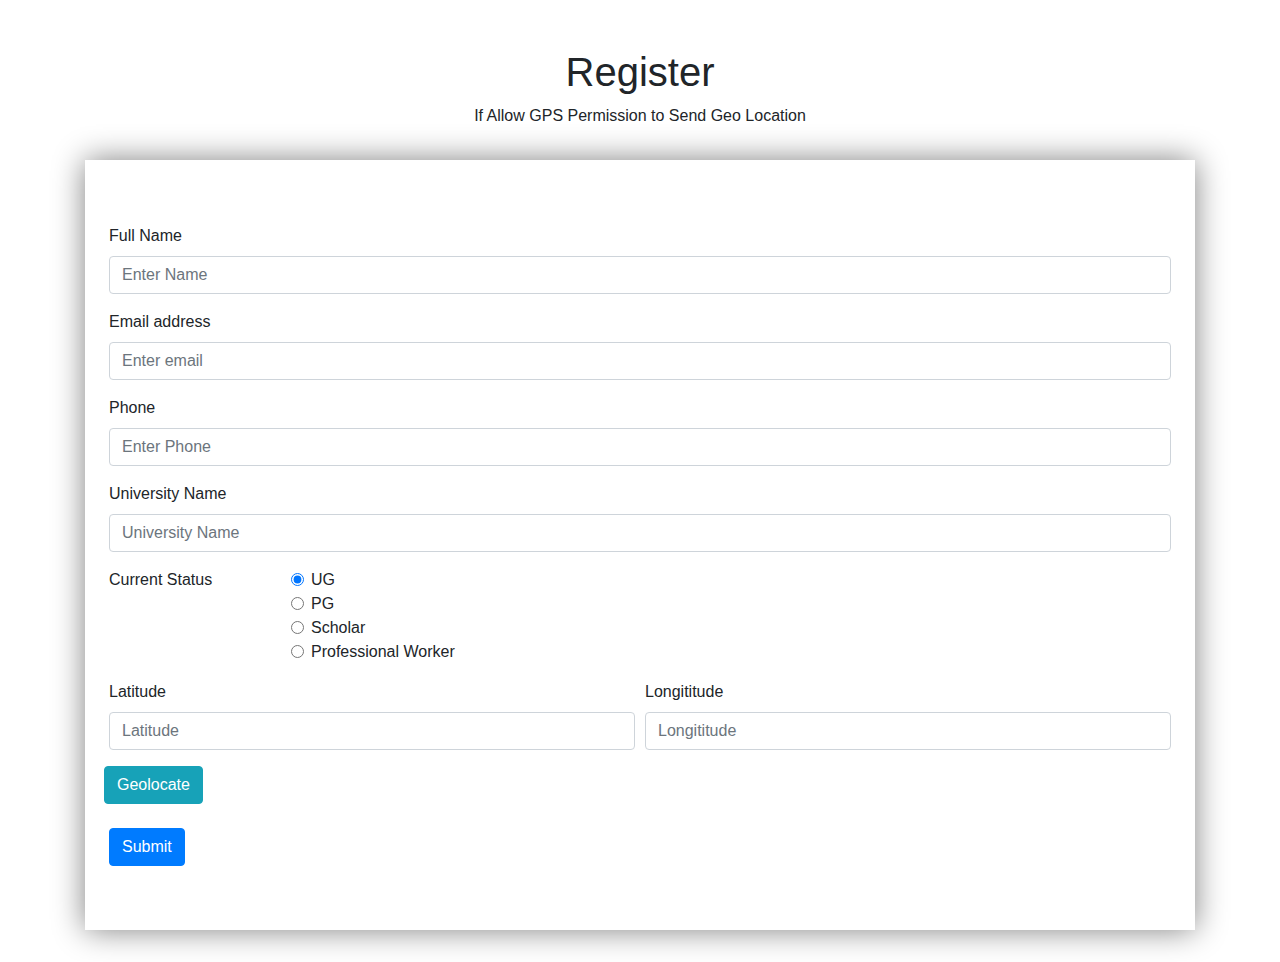
==== register.html @ 599c75fb "GIS Fourm" ====
<!DOCTYPE html>
<html lang="en">

<head>
    <meta charset="UTF-8">
    <meta name="viewport" content="width=device-width, initial-scale=1.0">
    <title>Fourm</title>
    <!-- Latest compiled and minified CSS -->
    <link rel="stylesheet" href="https://maxcdn.bootstrapcdn.com/bootstrap/4.5.0/css/bootstrap.min.css">

    <!-- jQuery library -->
    <script src="https://ajax.googleapis.com/ajax/libs/jquery/3.5.1/jquery.min.js"></script>

    <!-- Popper JS -->
    <script src="https://cdnjs.cloudflare.com/ajax/libs/popper.js/1.16.0/umd/popper.min.js"></script>

    <!-- Latest compiled JavaScript -->
    <script src="https://maxcdn.bootstrapcdn.com/bootstrap/4.5.0/js/bootstrap.min.js"></script>
    <!-- style -->

    <style>
        * {
    margin: 0;
    padding: 0;
    box-sizing: border-box;
}

.myform{
    width: 100%;
    margin: 2rem auto;
    padding: 4rem 1.5rem;
    background: #fff;
    
    box-shadow: 0px 0px 30px #818181;
}
    </style>
</head>

<body>
    <div class="container">
        <div>
            <h1 class="text-center mt-5">Register</h1>
            <p class="text-center">If Allow GPS Permission to Send Geo Location</p>
            <div class="myform">
                <form action="https://docs.google.com/forms/u/0/d/e/1FAIpQLSerTcIbF0wECynTOvGM6iIaYV7YGPy3dPzlycS6vZui1GHkng/formResponse" method="POST" target="_self" id="mG61Hd">
                    <div class="form-group">
                        <label for="exampleInputEmail1">Full Name</label>
                        <input type="text" class="form-control" id="exampleInputEmail1" name="entry.1409969189" placeholder="Enter Name">
                    </div>
                    <div class="form-group">
                        <label for="exampleInputEmail2">Email address</label>
                        <input type="email" class="form-control" id="exampleInputEmail2" aria-describedby="emailHelp"
                            placeholder="Enter email" name="entry.273554208">
                    </div>
                    <div class="form-group">
                        <label for="phone">Phone</label>
                        <input type="tel" class="form-control" id="phone" placeholder="Enter Phone" name="entry.1771215486">
                    </div>
                    <div class="form-group">
                        <label for="university">University Name</label>
                        <input type="text" class="form-control" id="university" placeholder="University Name" name="entry.1847069326">
                    </div>
                    <fieldset class="form-group">
                        <div class="row">
                            <legend class="col-form-label col-sm-2 pt-0">Current Status</legend>
                            <div class="col-sm-10">
                                <div class="form-check">
                                    <input class="form-check-input" type="radio" name="entry.2062310849" id="gridRadios1"
                                        value="UG" checked>
                                    <label class="form-check-label" for="gridRadios1">
                                        UG
                                    </label>
                                </div>
                                <div class="form-check">
                                    <input class="form-check-input" type="radio" name="entry.2062310849" id="gridRadios2"
                                        value="PG">
                                    <label class="form-check-label" for="gridRadios2">
                                        PG
                                    </label>
                                </div>
                                <div class="form-check">
                                    <input class="form-check-input" type="radio" name="entry.2062310849" id="gridRadios2"
                                        value="Scholar">
                                    <label class="form-check-label" for="gridRadios2">
                                        Scholar
                                    </label>
                                </div>
                                <div class="form-check">
                                    <input class="form-check-input" type="radio" name="entry.2062310849" id="gridRadios2"
                                        value="Professional Worker">
                                    <label class="form-check-label" for="gridRadios2">
                                        Professional Worker
                                    </label>
                                </div>
                            </div>
                        </div>
                    </fieldset>
                    <div class="form-row">
                        <div class="form-group col-md-6">
                            <label for="lat">Latitude</label>
                            <input type="text" class="form-control" id="lat" placeholder="Latitude" name="entry.1523438402">
                        </div>
                        <div class="form-group col-md-6">
                            <label for="long">Longititude</label>
                            <input type="text" class="form-control" id="long" placeholder="Longititude" name="entry.1228516323">
                        </div>
                        <button type="button" onclick="getCoord()" class="btn btn-info mb-4">Geolocate</button>
                    </div>
                    <button type="submit" class="btn btn-primary">Submit</button>
                </form>
            </div>
        </div>
    </div>



    <!-- Js Script For GeoLocation -->
    <script>
        function getCoord() {
            var lat = document.getElementById("lat");
            var long = document.getElementById("long");
            alert("Got Location");
            function getLocation() {
                if (navigator.geolocation) {
                    navigator.geolocation.getCurrentPosition((position) => {
                lat.value = position.coords.latitude;
                long.value = position.coords.longitude;
            });
                } else {
                    alert("Geolocation is not supported by this browser.");
                }
            }
            getLocation();
        }
    </script>
</body>

</html>
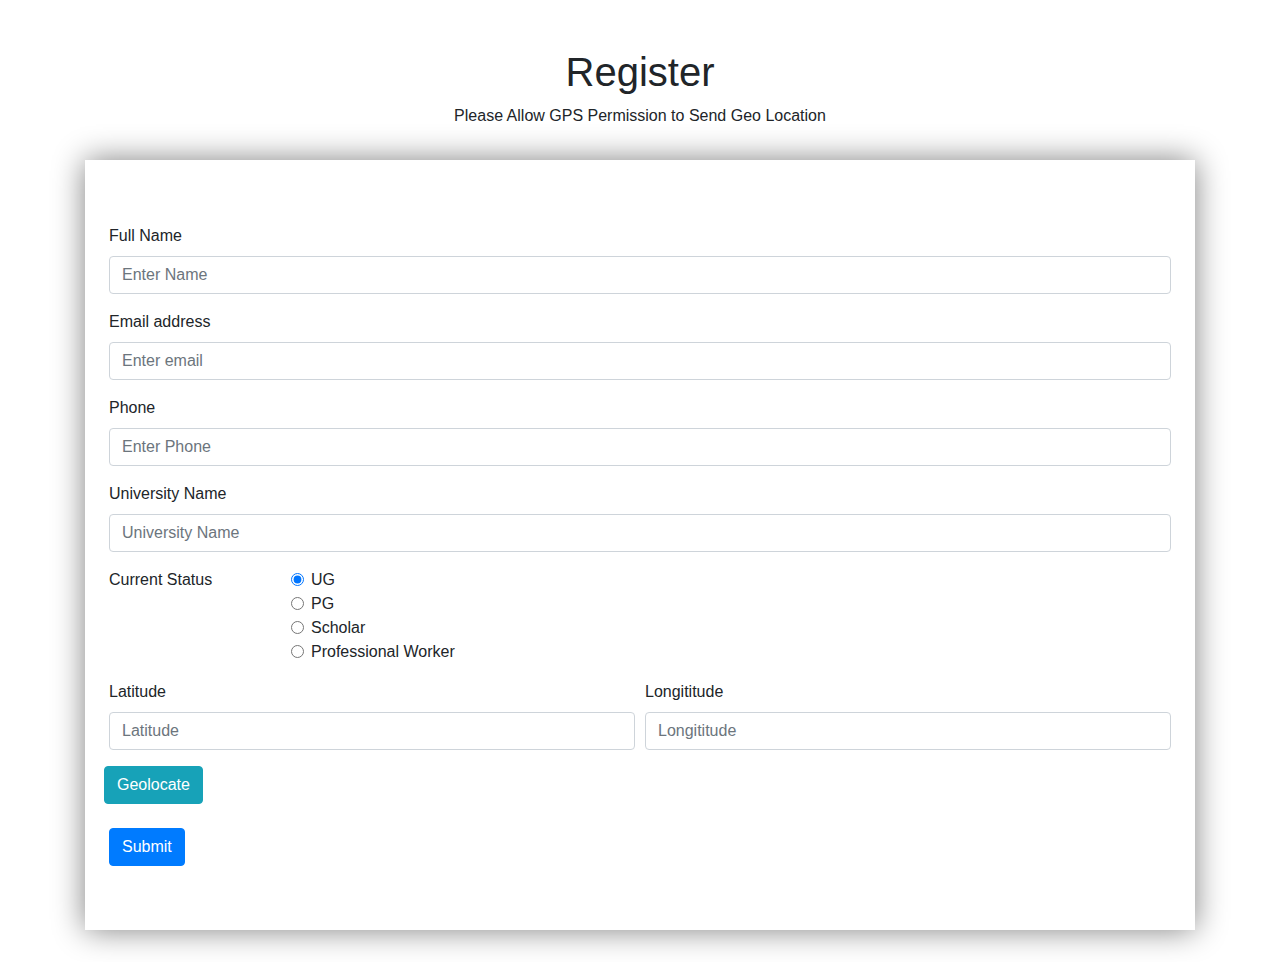
==== commit d84bf34a: "a" ====
--- a/register.html
+++ b/register.html
@@ -40,7 +40,7 @@
     <div class="container">
         <div>
             <h1 class="text-center mt-5">Register</h1>
-            <p class="text-center">If Allow GPS Permission to Send Geo Location</p>
+            <p class="text-center">Please Allow GPS Permission to Send Geo Location</p>
             <div class="myform">
                 <form action="https://docs.google.com/forms/u/0/d/e/1FAIpQLSerTcIbF0wECynTOvGM6iIaYV7YGPy3dPzlycS6vZui1GHkng/formResponse" method="POST" target="_self" id="mG61Hd">
                     <div class="form-group">
@@ -135,4 +135,4 @@
     </script>
 </body>
 
-</html>+</html>
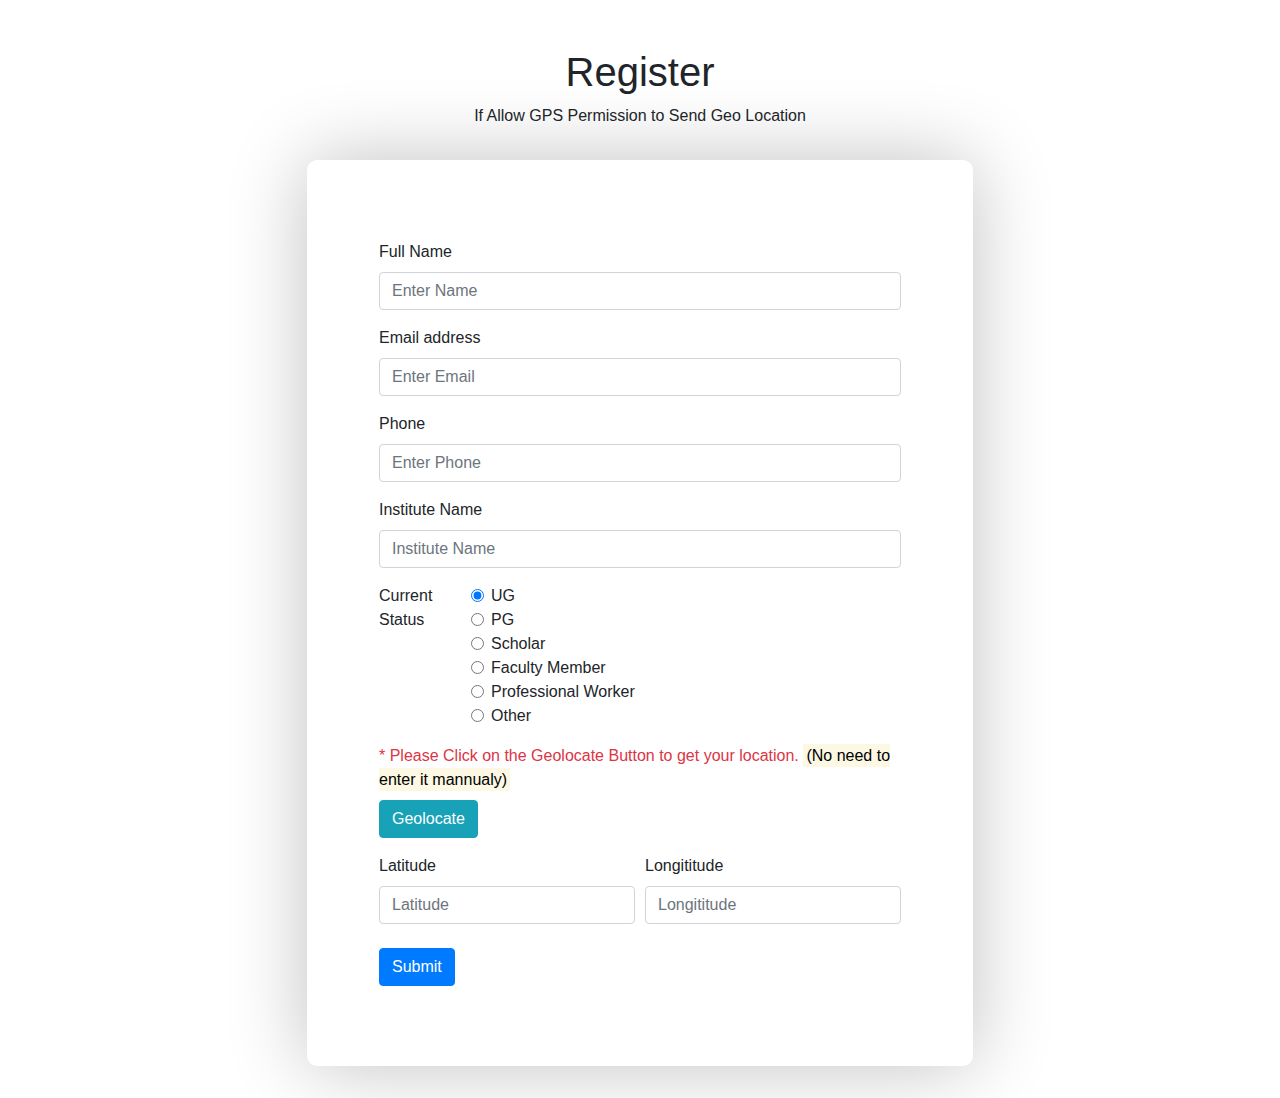
==== commit 580a4434: "Corrected" ====
--- a/register.html
+++ b/register.html
@@ -17,8 +17,7 @@
     <!-- Latest compiled JavaScript -->
     <script src="https://maxcdn.bootstrapcdn.com/bootstrap/4.5.0/js/bootstrap.min.js"></script>
     <!-- style -->
-
-    <style>
+<style>
         * {
     margin: 0;
     padding: 0;
@@ -26,22 +25,27 @@
 }
 
 .myform{
-    width: 100%;
+    width: 60%;
     margin: 2rem auto;
-    padding: 4rem 1.5rem;
+    padding: 5rem 2.5rem;
     background: #fff;
-    
-    box-shadow: 0px 0px 30px #818181;
+    box-shadow: 0px 0px 80px #c0c0c0;
+    border-radius: 10px;
 }
-    </style>
+
+.wrapper{
+    margin: 0 2rem;
+}
+</style>
 </head>
 
 <body>
     <div class="container">
         <div>
             <h1 class="text-center mt-5">Register</h1>
-            <p class="text-center">Please Allow GPS Permission to Send Geo Location</p>
+            <p class="text-center">If Allow GPS Permission to Send Geo Location</p>
             <div class="myform">
+                <div class="wrapper">
                 <form action="https://docs.google.com/forms/u/0/d/e/1FAIpQLSerTcIbF0wECynTOvGM6iIaYV7YGPy3dPzlycS6vZui1GHkng/formResponse" method="POST" target="_self" id="mG61Hd">
                     <div class="form-group">
                         <label for="exampleInputEmail1">Full Name</label>
@@ -50,15 +54,15 @@
                     <div class="form-group">
                         <label for="exampleInputEmail2">Email address</label>
                         <input type="email" class="form-control" id="exampleInputEmail2" aria-describedby="emailHelp"
-                            placeholder="Enter email" name="entry.273554208">
+                            placeholder="Enter Email" name="entry.273554208">
                     </div>
                     <div class="form-group">
                         <label for="phone">Phone</label>
                         <input type="tel" class="form-control" id="phone" placeholder="Enter Phone" name="entry.1771215486">
                     </div>
                     <div class="form-group">
-                        <label for="university">University Name</label>
-                        <input type="text" class="form-control" id="university" placeholder="University Name" name="entry.1847069326">
+                        <label for="university">Institute Name</label>
+                        <input type="text" class="form-control" id="university" placeholder="Institute Name" name="entry.1847069326">
                     </div>
                     <fieldset class="form-group">
                         <div class="row">
@@ -87,15 +91,35 @@
                                 </div>
                                 <div class="form-check">
                                     <input class="form-check-input" type="radio" name="entry.2062310849" id="gridRadios2"
+                                        value="Faculty Member">
+                                    <label class="form-check-label" for="gridRadios2">
+                                        Faculty Member
+                                    </label>
+                                </div>
+                                <div class="form-check">
+                                    <input class="form-check-input" type="radio" name="entry.2062310849" id="gridRadios2"
                                         value="Professional Worker">
                                     <label class="form-check-label" for="gridRadios2">
                                         Professional Worker
                                     </label>
                                 </div>
+                                <div class="form-check">
+                                    <input class="form-check-input" type="radio" name="entry.2062310849" id="gridRadios2"
+                                        value="Other">
+                                    <label class="form-check-label" for="gridRadios2">
+                                        Other
+                                    </label>
+                                </div>
                             </div>
                         </div>
                     </fieldset>
+
                     <div class="form-row">
+                        <div class="col-md-12">
+                            <label for="golocate" class="text-danger">* Please Click on the Geolocate Button to get your location. <mark>(No need to enter it mannualy)</mark></label>
+                            <br>
+                            <button type="button" onclick="getCoord()" class="btn btn-info mb-3">Geolocate</button>
+                        </div>
                         <div class="form-group col-md-6">
                             <label for="lat">Latitude</label>
                             <input type="text" class="form-control" id="lat" placeholder="Latitude" name="entry.1523438402">
@@ -104,10 +128,10 @@
                             <label for="long">Longititude</label>
                             <input type="text" class="form-control" id="long" placeholder="Longititude" name="entry.1228516323">
                         </div>
-                        <button type="button" onclick="getCoord()" class="btn btn-info mb-4">Geolocate</button>
                     </div>
-                    <button type="submit" class="btn btn-primary">Submit</button>
+                    <button type="submit" class="btn btn-primary mt-2">Submit</button>
                 </form>
+            </div>
             </div>
         </div>
     </div>
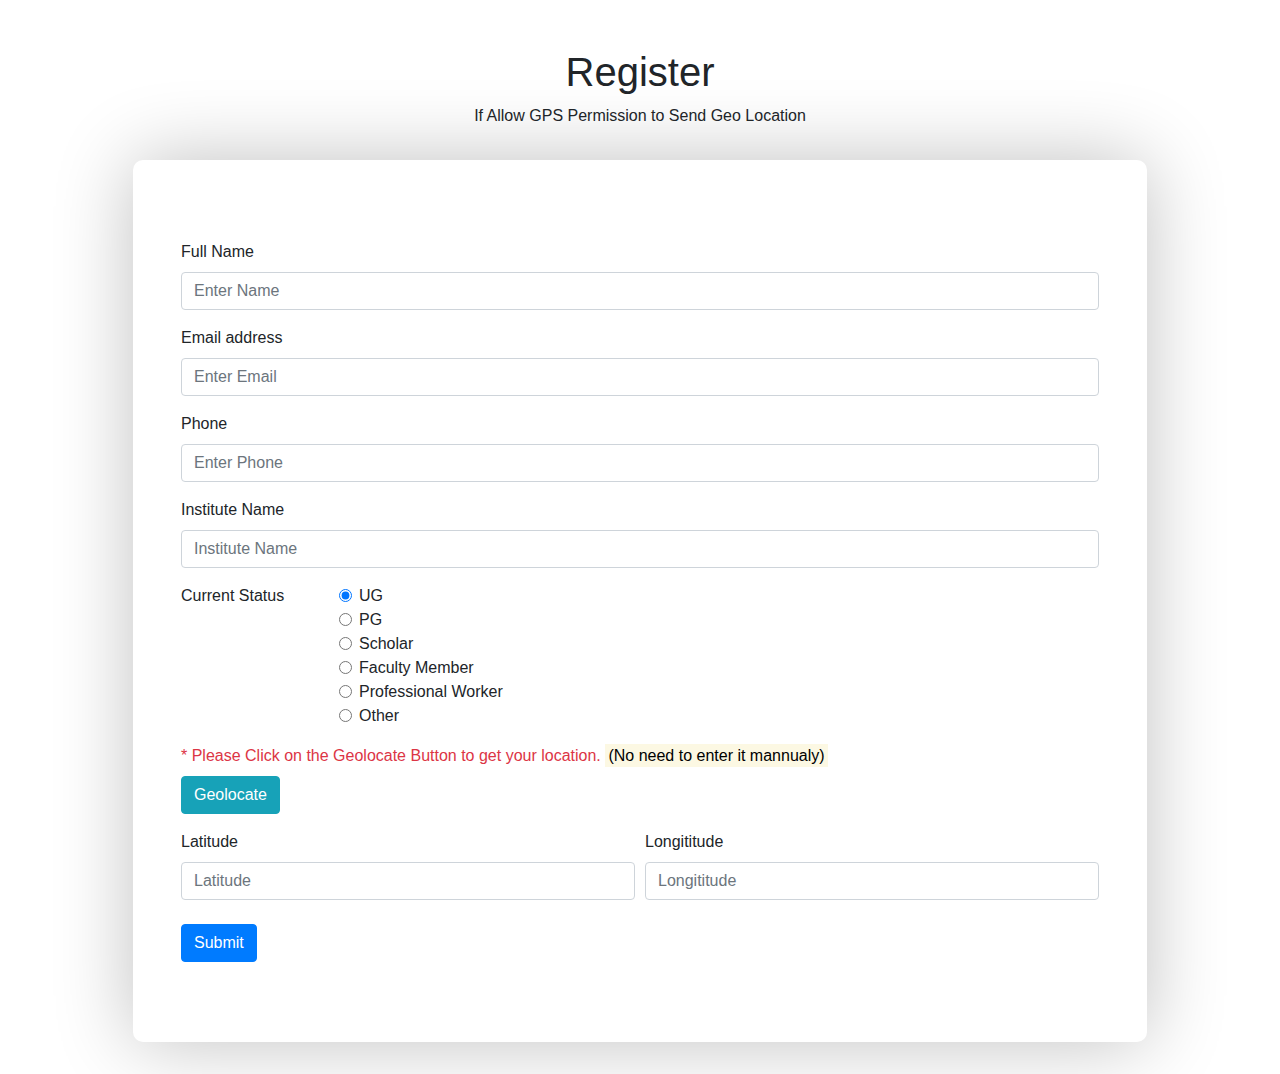
==== commit 2f3e522b: "a" ====
--- a/register.html
+++ b/register.html
@@ -25,7 +25,6 @@
 }
 
 .myform{
-    width: 60%;
     margin: 2rem auto;
     padding: 5rem 2.5rem;
     background: #fff;
@@ -33,9 +32,7 @@
     border-radius: 10px;
 }
 
-.wrapper{
-    margin: 0 2rem;
-}
+
 </style>
 </head>
 
@@ -44,7 +41,7 @@
         <div>
             <h1 class="text-center mt-5">Register</h1>
             <p class="text-center">If Allow GPS Permission to Send Geo Location</p>
-            <div class="myform">
+            <div class="myform mx-md-5 px-md-5">
                 <div class="wrapper">
                 <form action="https://docs.google.com/forms/u/0/d/e/1FAIpQLSerTcIbF0wECynTOvGM6iIaYV7YGPy3dPzlycS6vZui1GHkng/formResponse" method="POST" target="_self" id="mG61Hd">
                     <div class="form-group">
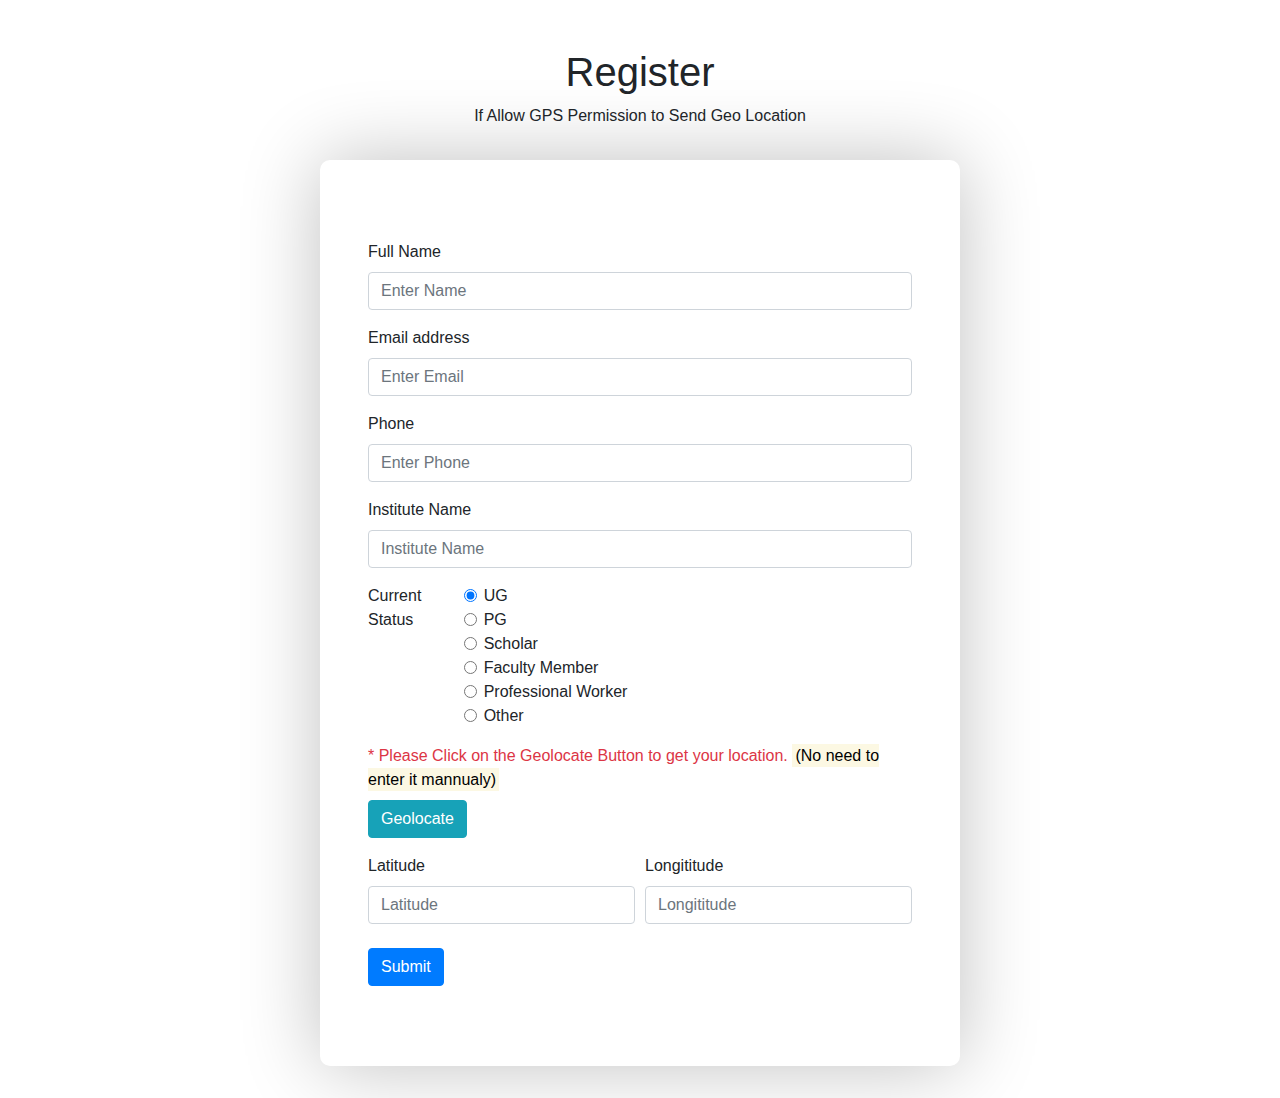
==== commit 6dd2a776: "q" ====
--- a/register.html
+++ b/register.html
@@ -18,48 +18,53 @@
     <script src="https://maxcdn.bootstrapcdn.com/bootstrap/4.5.0/js/bootstrap.min.js"></script>
     <!-- style -->
 <style>
-        * {
+* {
     margin: 0;
     padding: 0;
     box-sizing: border-box;
 }
 
 .myform{
+    max-width: 40rem;
     margin: 2rem auto;
-    padding: 5rem 2.5rem;
+    padding: 5rem 2rem;
     background: #fff;
     box-shadow: 0px 0px 80px #c0c0c0;
     border-radius: 10px;
 }
-
-
+.ol{
+    /* outline: none;
+    border: none;
+    border-radius: 0px;
+    border-bottom: 1px solid #333; */
+}
 </style>
 </head>
 
 <body>
     <div class="container">
-        <div>
+
             <h1 class="text-center mt-5">Register</h1>
             <p class="text-center">If Allow GPS Permission to Send Geo Location</p>
-            <div class="myform mx-md-5 px-md-5">
+            <div class="myform px-md-5">
                 <div class="wrapper">
                 <form action="https://docs.google.com/forms/u/0/d/e/1FAIpQLSerTcIbF0wECynTOvGM6iIaYV7YGPy3dPzlycS6vZui1GHkng/formResponse" method="POST" target="_self" id="mG61Hd">
                     <div class="form-group">
                         <label for="exampleInputEmail1">Full Name</label>
-                        <input type="text" class="form-control" id="exampleInputEmail1" name="entry.1409969189" placeholder="Enter Name">
+                        <input type="text" class="form-control ol" id="exampleInputEmail1" name="entry.1409969189" placeholder="Enter Name">
                     </div>
                     <div class="form-group">
                         <label for="exampleInputEmail2">Email address</label>
-                        <input type="email" class="form-control" id="exampleInputEmail2" aria-describedby="emailHelp"
+                        <input type="email" class="form-control .ol" id="exampleInputEmail2" aria-describedby="emailHelp"
                             placeholder="Enter Email" name="entry.273554208">
                     </div>
                     <div class="form-group">
                         <label for="phone">Phone</label>
-                        <input type="tel" class="form-control" id="phone" placeholder="Enter Phone" name="entry.1771215486">
+                        <input type="tel" class="form-control .ol" id="phone" placeholder="Enter Phone" name="entry.1771215486">
                     </div>
                     <div class="form-group">
                         <label for="university">Institute Name</label>
-                        <input type="text" class="form-control" id="university" placeholder="Institute Name" name="entry.1847069326">
+                        <input type="text" class="form-control .ol" id="university" placeholder="Institute Name" name="entry.1847069326">
                     </div>
                     <fieldset class="form-group">
                         <div class="row">
@@ -130,7 +135,6 @@
                 </form>
             </div>
             </div>
-        </div>
     </div>
 
 
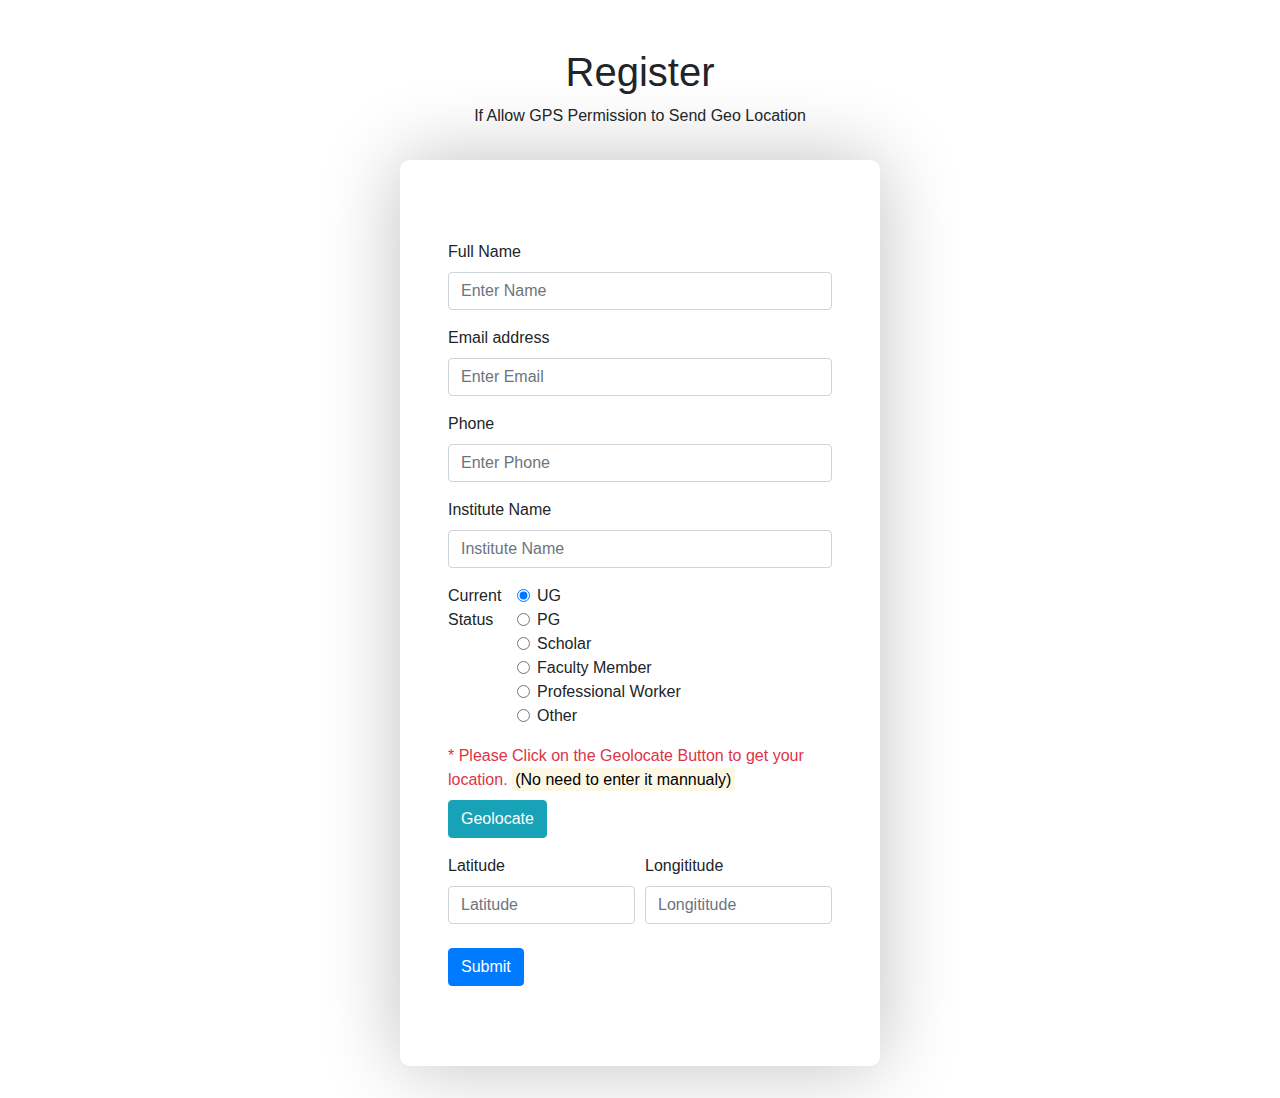
==== commit ad39422e: "a" ====
--- a/register.html
+++ b/register.html
@@ -25,7 +25,7 @@
 }
 
 .myform{
-    max-width: 40rem;
+    max-width: 30rem;
     margin: 2rem auto;
     padding: 5rem 2rem;
     background: #fff;
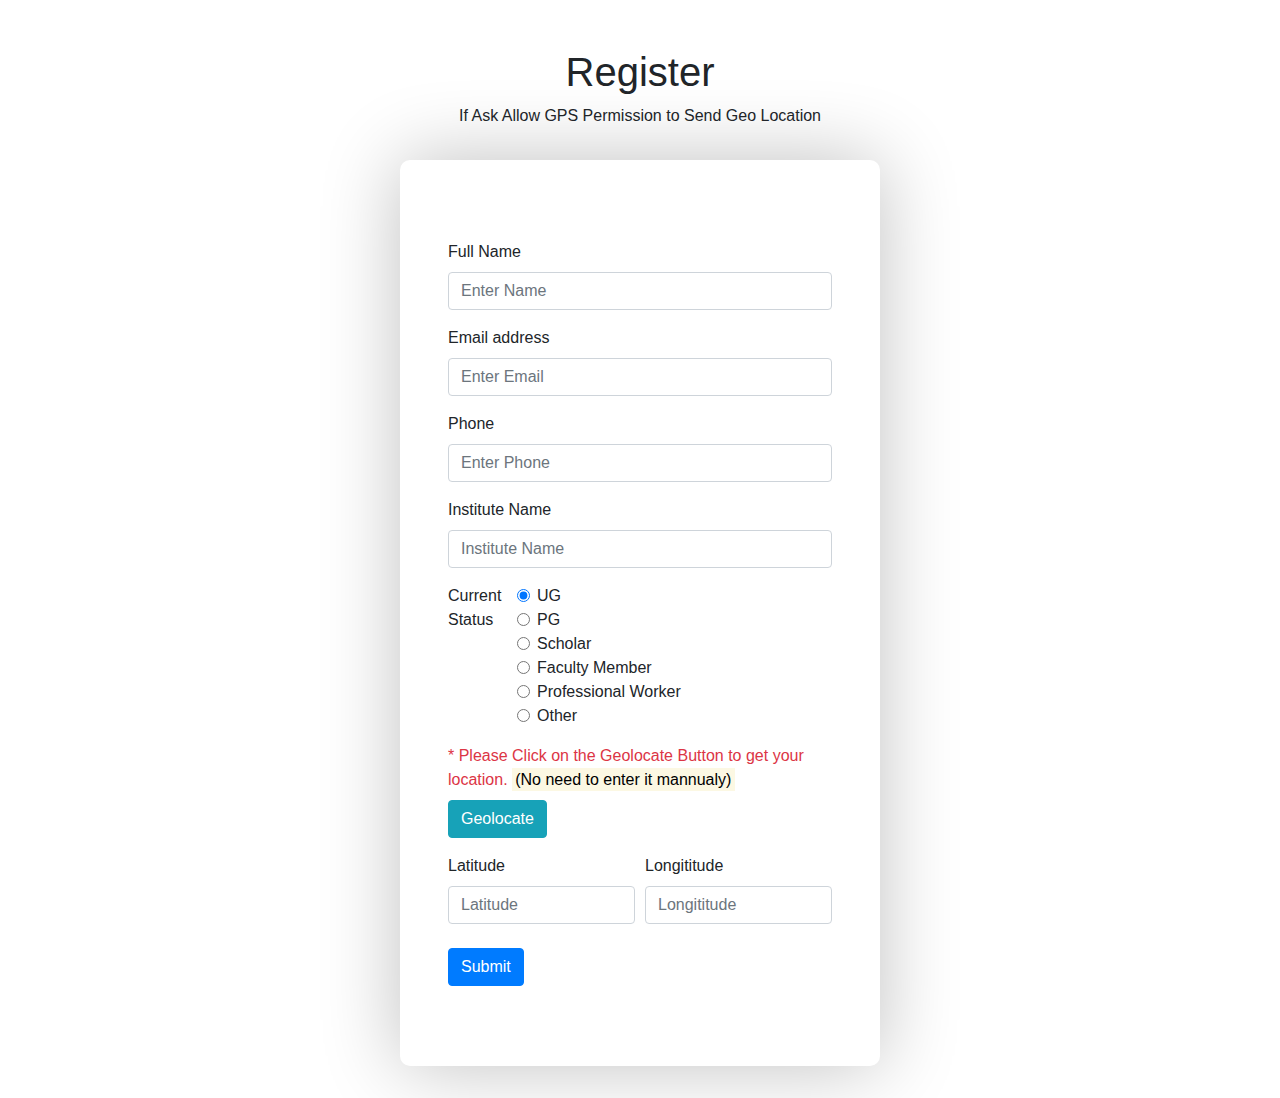
==== commit e0a04195: "1" ====
--- a/register.html
+++ b/register.html
@@ -45,7 +45,7 @@
     <div class="container">
 
             <h1 class="text-center mt-5">Register</h1>
-            <p class="text-center">If Allow GPS Permission to Send Geo Location</p>
+            <p class="text-center">If Ask Allow GPS Permission to Send Geo Location</p>
             <div class="myform px-md-5">
                 <div class="wrapper">
                 <form action="https://docs.google.com/forms/u/0/d/e/1FAIpQLSerTcIbF0wECynTOvGM6iIaYV7YGPy3dPzlycS6vZui1GHkng/formResponse" method="POST" target="_self" id="mG61Hd">
